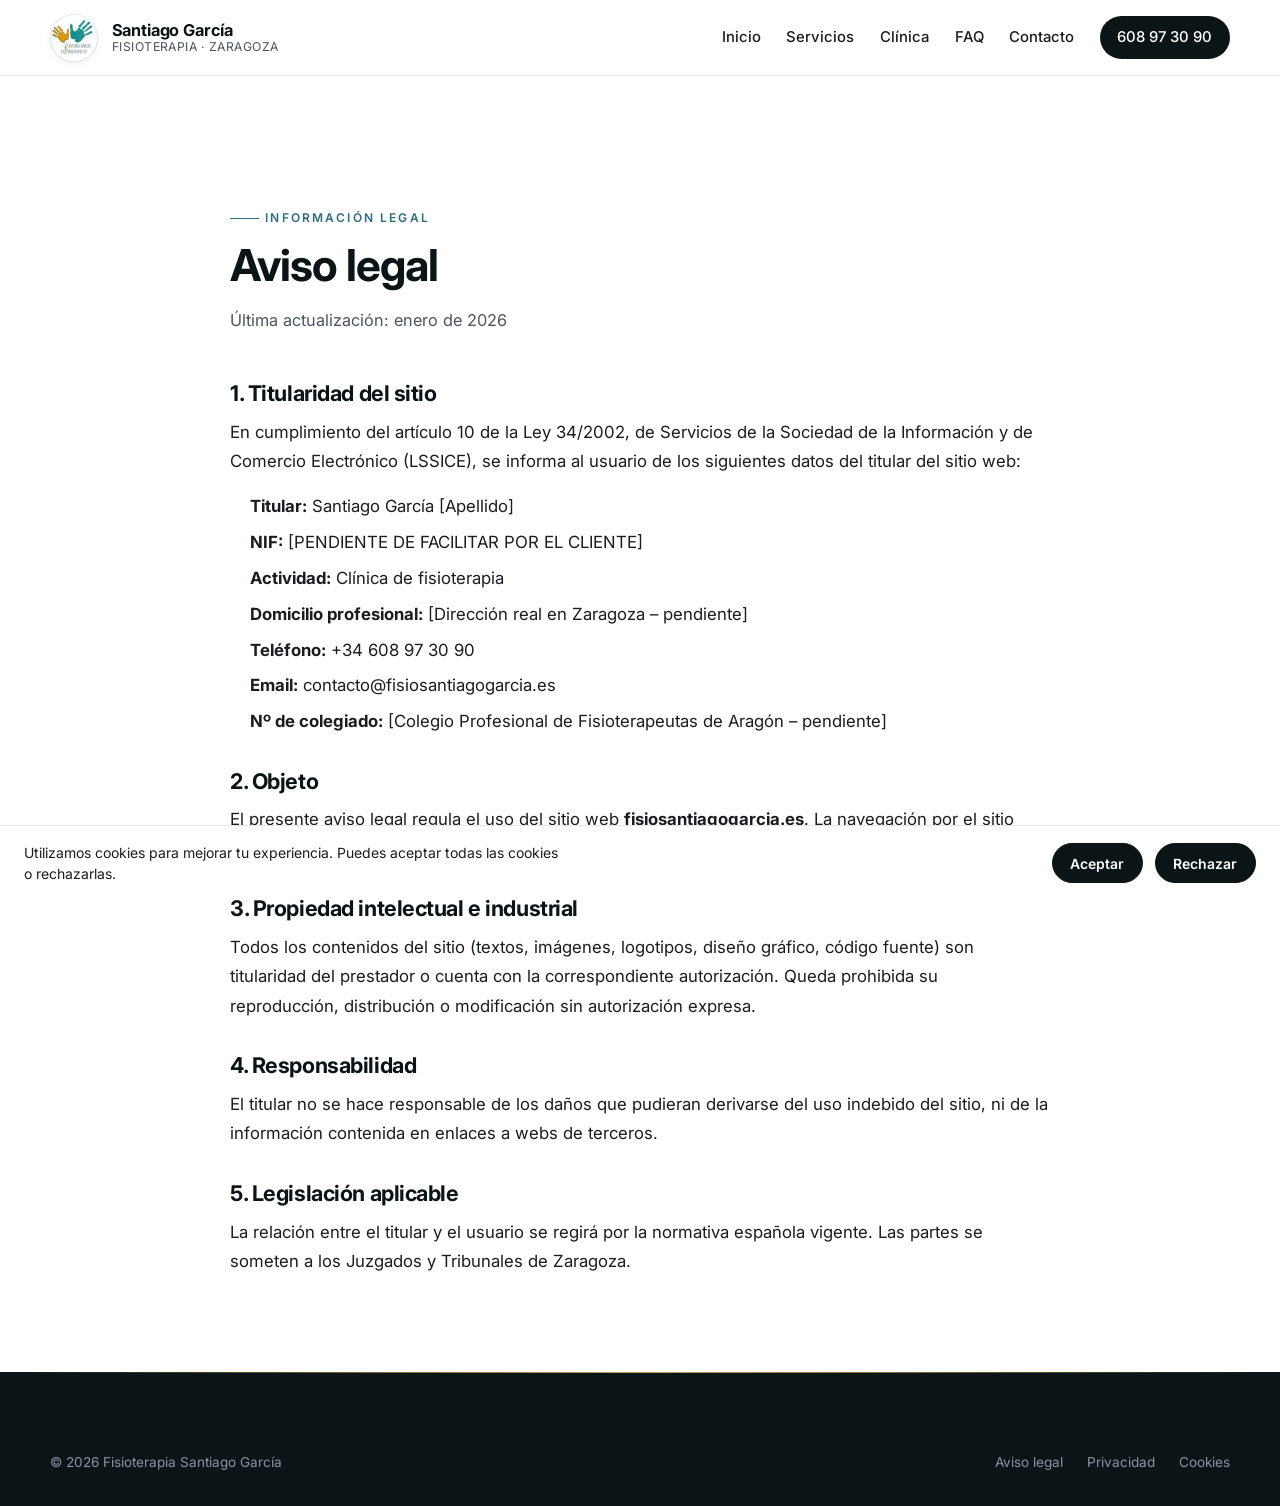
==== aviso-legal.html @ 0475321f "Add files via upload" ====
<!DOCTYPE html>
<html lang="es-ES">
<head>
<meta charset="UTF-8" />
<meta name="viewport" content="width=device-width, initial-scale=1.0" />
<title>Aviso legal | Fisioterapia Santiago García</title>
<meta name="description" content="Información legal, titularidad y condiciones de uso del sitio web de Fisioterapia Santiago García en Zaragoza." />
<meta name="robots" content="noindex, follow" />
<meta name="theme-color" content="#0E2F3A" />
<link rel="canonical" href="https://www.fisiosantiagogarcia.es/aviso-legal.html" />
<link rel="icon" type="image/webp" href="assets/logo.webp" />
<link rel="preconnect" href="https://fonts.googleapis.com">
<link rel="preconnect" href="https://fonts.gstatic.com" crossorigin>
<link rel="stylesheet" href="https://fonts.googleapis.com/css2?family=Inter:wght@400;500;600;700&display=swap">
<link rel="stylesheet" href="style.css" />
</head>
<body>

<header class="site-header">
  <div class="container">
    <div class="header-inner">
      <a class="brand" href="index.html">
        <img src="assets/logo.webp" alt="Fisioterapia Santiago García" class="brand-logo" width="48" height="48" decoding="async">
        <div class="brand-text">
          <strong>Santiago García</strong>
          <em>Fisioterapia · Zaragoza</em>
        </div>
      </a>
      <nav class="site-nav">
        <a href="index.html">Inicio</a>
        <a href="servicios.html">Servicios</a>
        <a href="index.html#clinica">Clínica</a>
        <a href="index.html#faq">FAQ</a>
        <a href="index.html#contacto">Contacto</a>
        <a href="tel:+34608973090" class="nav-cta">608 97 30 90</a>
      </nav>

      <button class="menu-toggle" type="button" aria-label="Abrir menú" aria-expanded="false" aria-controls="mobile-nav">
        <svg class="menu-icon" viewBox="0 0 24 24" width="28" height="28" stroke="currentColor" stroke-width="2" fill="none" stroke-linecap="round" stroke-linejoin="round">
          <line class="line line1" x1="3" y1="6" x2="21" y2="6"></line>
          <line class="line line2" x1="3" y1="12" x2="21" y2="12"></line>
          <line class="line line3" x1="3" y1="18" x2="21" y2="18"></line>
        </svg>
      </button>
    </div>
  </div>
</header>

<nav class="mobile-nav" id="mobile-nav" aria-hidden="true">
  <div class="mobile-panel">
    <div class="mobile-panel-title">Menú</div>
    <div class="mobile-panel-divider"></div>
    <a href="index.html">Inicio</a>
    <div class="mobile-panel-divider"></div>
    <a href="servicios.html">Servicios</a>
    <div class="mobile-panel-divider"></div>
    <a href="index.html#clinica">Clínica</a>
    <div class="mobile-panel-divider"></div>
    <a href="index.html#faq">FAQ</a>
    <div class="mobile-panel-divider"></div>
    <a href="index.html#contacto">Contacto</a>
    <div class="mobile-panel-divider"></div>
    <a href="tel:+34608973090" class="mobile-cta">608 97 30 90</a>
  </div>
</nav>

<main>
  <section style="padding:8rem 0 5rem;">
    <div class="container" style="max-width:820px;">
      <div class="section-head">
        <span class="eyebrow">Información legal</span>
        <h1 style="font-size:clamp(2rem,4vw,2.75rem);margin-bottom:1rem;">Aviso legal</h1>
        <p>Última actualización: <time datetime="2026-01-01">enero de 2026</time></p>
      </div>
      <div class="legal-content" style="line-height:1.75;color:var(--ink-700);font-size:1.05rem;">

<h2>1. Titularidad del sitio</h2>
<p>En cumplimiento del artículo 10 de la Ley 34/2002, de Servicios de la Sociedad de la Información y de Comercio Electrónico (LSSICE), se informa al usuario de los siguientes datos del titular del sitio web:</p>
<ul>
  <li><strong>Titular:</strong> Santiago García [Apellido]</li>
  <li><strong>NIF:</strong> [PENDIENTE DE FACILITAR POR EL CLIENTE]</li>
  <li><strong>Actividad:</strong> Clínica de fisioterapia</li>
  <li><strong>Domicilio profesional:</strong> [Dirección real en Zaragoza – pendiente]</li>
  <li><strong>Teléfono:</strong> +34 608 97 30 90</li>
  <li><strong>Email:</strong> contacto@fisiosantiagogarcia.es</li>
  <li><strong>Nº de colegiado:</strong> [Colegio Profesional de Fisioterapeutas de Aragón – pendiente]</li>
</ul>

<h2>2. Objeto</h2>
<p>El presente aviso legal regula el uso del sitio web <strong>fisiosantiagogarcia.es</strong>. La navegación por el sitio atribuye la condición de usuario e implica la aceptación plena de las presentes condiciones.</p>

<h2>3. Propiedad intelectual e industrial</h2>
<p>Todos los contenidos del sitio (textos, imágenes, logotipos, diseño gráfico, código fuente) son titularidad del prestador o cuenta con la correspondiente autorización. Queda prohibida su reproducción, distribución o modificación sin autorización expresa.</p>

<h2>4. Responsabilidad</h2>
<p>El titular no se hace responsable de los daños que pudieran derivarse del uso indebido del sitio, ni de la información contenida en enlaces a webs de terceros.</p>

<h2>5. Legislación aplicable</h2>
<p>La relación entre el titular y el usuario se regirá por la normativa española vigente. Las partes se someten a los Juzgados y Tribunales de Zaragoza.</p>

      </div>
    </div>
  </section>
</main>

<footer class="site-footer">
  <div class="container">
    <div class="footer-bottom" style="border-top:none;padding-top:0;">
      <p>© 2026 Fisioterapia Santiago García</p>
      <div>
        <a href="aviso-legal.html">Aviso legal</a>
        <a href="privacidad.html">Privacidad</a>
        <a href="cookies.html">Cookies</a>
      </div>
    </div>
  </div>
</footer>

<script src="script.js" defer></script>
</body>
</html>
---- style.css ----
/* ================================================================
   Fisioterapia Santiago García · Zaragoza
   Stylesheet — clinical, professional, alive
   ================================================================ */

:root{
  --ink-900:#0B1417;
  --ink-800:#1A1D20;
  --ink-600:#4A5560;
  --ink-400:#8A95A0;
  --line:#E3E6EA;
  --bg:#FFFFFF;
  --bg-soft:#F5F7F8;
  --bg-deep:#0E2F3A;
  --brand:#1C3D4A;
  --brand-2:#2E6D7E;
  --accent:#C9A24B;
  --wa:#1EBEA5;
  --danger:#C0392B;

  --grad-hero:radial-gradient(1200px 600px at 85% -10%, rgba(46,109,126,.18), transparent 60%),
              radial-gradient(900px 500px at -10% 110%, rgba(201,162,75,.12), transparent 55%),
              linear-gradient(180deg,#F8FAFB 0%,#FFFFFF 100%);
  --shadow-sm:0 1px 2px rgba(11,20,23,.06), 0 2px 8px rgba(11,20,23,.04);
  --shadow-md:0 10px 30px -12px rgba(11,20,23,.18);
  --shadow-lg:0 30px 60px -20px rgba(11,20,23,.25);

  --ease:cubic-bezier(.22,.61,.36,1);
  --container:1180px;
}

*,*::before,*::after{box-sizing:border-box;border-radius:0;margin:0;padding:0;}
html{scroll-behavior:smooth;-webkit-text-size-adjust:100%;}
body{
  font-family:"Inter",system-ui,-apple-system,Segoe UI,Roboto,Helvetica,Arial,sans-serif;
  color:var(--ink-800);background:var(--bg);
  font-size:16px;line-height:1.6;-webkit-font-smoothing:antialiased;
  text-rendering:optimizeLegibility;
}
img{display:block;max-width:100%;height:auto;}
a{color:var(--brand);text-decoration:none;transition:color .2s var(--ease);}
a:hover{color:var(--accent);}
ul{list-style:none;}
button{font:inherit;cursor:pointer;border:0;background:none;color:inherit;}

h1,h2,h3{font-family:"Inter",sans-serif;font-weight:700;letter-spacing:-.02em;line-height:1.15;color:var(--ink-900);}
h1{font-size:clamp(2.2rem,5vw,3.8rem);}
h2{font-size:clamp(1.7rem,3.5vw,2.5rem);}
h3{font-size:1.15rem;}

.container{width:min(100% - 2.5rem,var(--container));margin-inline:auto;}

/* ---------- Header ---------- */
.site-header {
  position: sticky;
  top: 0;
  z-index: 50;
  /* Optimizamos el color de fondo para que combine con el blur */
  background: rgba(255, 255, 255, 0.7); 
  /* Reduce ligeramente el blur si sientes lentitud, 10px suele ser suficiente */
  backdrop-filter: blur(10px);
  -webkit-backdrop-filter: blur(10px);
  /* Propiedad clave para rendimiento: fuerza al navegador a usar aceleración por GPU */
  will-change: transform;
  backface-visibility: hidden;
  border-bottom: 1px solid var(--line);
}
.header-inner{display:flex;align-items:center;justify-content:space-between;padding:.85rem 0;gap:1rem;}
.brand{display:flex;align-items:center;gap:.85rem;color:var(--ink-900);}
.brand-logo{
  width:48px;height:48px;flex-shrink:0;
  object-fit:cover;object-position:center;
  border-radius:50%;
  background:#fff;
  border:1px solid var(--line);
  box-shadow:var(--shadow-sm);
}
.brand-text{display:flex;flex-direction:column;line-height:1.15;}
.brand-text strong{font-size:1.02rem;color:var(--ink-900);font-weight:700;letter-spacing:-.01em;}
.brand-text em{font-style:normal;font-size:.76rem;color:var(--ink-600);letter-spacing:.04em;text-transform:uppercase;}

.site-nav{display:flex;align-items:center;gap:1.6rem;}
.site-nav a{font-size:.93rem;color:var(--ink-800);font-weight:500;position:relative;}
.site-nav a:not(.nav-cta)::after{
  content:"";position:absolute;left:0;bottom:-6px;width:0;height:2px;background:var(--accent);
  transition:width .3s var(--ease);
}
.site-nav a:not(.nav-cta):hover::after{width:100%;}
.nav-cta{
  background:var(--ink-900);color:#fff!important;padding:.6rem 1.1rem;
  font-weight:600;font-size:.88rem;border-radius:999px;
  transition:background .2s var(--ease),transform .2s var(--ease);
}
.nav-cta:hover{background:var(--brand);transform:translateY(-1px);}

/* ---------- Menú móvil ---------- */
.menu-toggle {
  display: none;
  background: none;
  border: none;
  padding: 0.5rem;
  color: var(--ink-900);
  cursor: pointer;
  z-index: 1100;
  transition: opacity 0.2s var(--ease);
}

.menu-toggle:hover {
  opacity: 0.7;
}

.menu-icon {
  display: block;
  width: 24px;
  height: 20px;
  stroke: currentColor;
  stroke-width: 1.5; /* Línea más fina para un look más minimalista */
  stroke-linecap: round;
}

.menu-icon .line {
  transition: transform 0.3s var(--ease), opacity 0.2s var(--ease);
  transform-box: fill-box;
  transform-origin: center;
}

/* Icono hamburguesa -> X perfecta.
   Las líneas están en y=6, y=12 y y=18 dentro del viewBox 0 0 24 24.
   Para converger en el centro (y=12) hay que trasladar 6px, no 8px,
   y usar transform-box: fill-box para que el rotate gire sobre el
   centro real de cada <line>. */
.menu-toggle.is-open .line1 { transform: translateY(6px) rotate(45deg); }
.menu-toggle.is-open .line2 { opacity: 0; transform: scaleX(0); }
.menu-toggle.is-open .line3 { transform: translateY(-6px) rotate(-45deg); }

/* Menú móvil: panel blanco minimalista que se desliza desde la derecha */
.mobile-nav {
  position: fixed;
  top: 0;
  right: 0;
  bottom: 0;
  width: 50vw;
  max-width: 320px;
  background: #fff;
  z-index: 1000;
  padding: 0;
  transform: translateX(100%);
  transition: transform 0.35s var(--ease), visibility 0.35s;
  visibility: hidden;
}

.mobile-nav.is-active {
  transform: translateX(0);
  visibility: visible;
}

.mobile-panel {
  height: 100%;
  display: flex;
  flex-direction: column;
  padding: 5.5rem 1.5rem 2rem;
}

.mobile-panel-title {
  font-size: 0.75rem;
  font-weight: 600;
  letter-spacing: 0.18em;
  text-transform: uppercase;
  color: var(--brand-2);
  padding: 0.8rem 0;
}

.mobile-panel-divider {
  height: 1px;
  background: var(--line);
}

.mobile-panel a {
  color: var(--ink-900);
  font-size: 1.1rem;
  font-weight: 500;
  padding: 0.9rem 0;
  transition: color 0.2s var(--ease);
}

.mobile-panel a:hover,
.mobile-panel a:focus {
  color: var(--brand-2);
}

.mobile-panel .mobile-cta {
  margin-top: 1rem;
  background: var(--ink-900);
  color: #fff;
  padding: 0.75rem 1rem;
  border-radius: 999px;
  text-align: center;
  font-weight: 600;
  font-size: 0.95rem;
  white-space: nowrap;
}
/* ---------- Hero ---------- */
.hero{position:relative;overflow:hidden;padding:5rem 0 6rem;}
.hero-bg{position:absolute;inset:0;background:var(--grad-hero);z-index:-1;}
.hero-grid{display:grid;grid-template-columns:1.05fr .95fr;gap:4rem;align-items:center;}
@media(max-width:900px){.hero-grid{grid-template-columns:1fr;gap:2.5rem;}}

.status-badge{
  display:inline-flex;align-items:center;gap:.55rem;
  padding:.45rem .85rem;background:#fff;border:1px solid var(--line);
  font-size:.82rem;font-weight:500;color:var(--ink-800);box-shadow:var(--shadow-sm);
  margin-bottom:1.5rem;
}
.status-dot{
  width:8px;height:8px;background:var(--ink-400);box-shadow:0 0 0 0 rgba(0,0,0,0);
  display:inline-block;border-radius:50%;
}
.status-badge.open .status-dot{background:#22c55e;animation:pulse 2s infinite;}
.status-badge.closed .status-dot{background:var(--danger);}
@keyframes pulse{0%{box-shadow:0 0 0 0 rgba(34,197,94,.55);}70%{box-shadow:0 0 0 10px rgba(34,197,94,0);}100%{box-shadow:0 0 0 0 rgba(34,197,94,0);}}

h1 .accent{
  background:linear-gradient(90deg,var(--brand) 0%,var(--brand-2) 60%,var(--accent) 100%);
  -webkit-background-clip:text;background-clip:text;color:transparent;
}
.hero-sub{margin-top:1.2rem;max-width:38rem;color:var(--ink-600);font-size:1.08rem;}
.hero-actions{display:flex;gap:.8rem;margin-top:2rem;flex-wrap:wrap;}
.btn{
  display:inline-flex;align-items:center;gap:.55rem;
  padding:.95rem 1.6rem;font-weight:600;font-size:.95rem;
  transition:transform .2s var(--ease),background .2s var(--ease),color .2s var(--ease),box-shadow .25s var(--ease);
  will-change:transform;
}
.btn-primary{background:var(--ink-900);color:#fff;box-shadow:var(--shadow-md);}
.btn-primary:hover{background:var(--brand);color:#fff;transform:translateY(-2px);box-shadow:var(--shadow-lg);}
.btn-ghost{background:#fff;color:var(--ink-900);border:1px solid var(--line);}
.btn-ghost:hover{border-color:var(--ink-900);color:var(--ink-900);transform:translateY(-2px);}
.btn-block{width:100%;justify-content:center;margin-top:.5rem;}
.hero-trust{display:flex;gap:1.8rem;margin-top:2.5rem;flex-wrap:wrap;color:var(--ink-600);font-size:.88rem;}
.hero-trust li span{color:var(--accent);margin-right:.4rem;}

.hero-media{position:relative;}
.hero-media img{
  width:100%;aspect-ratio:4/5;object-fit:cover;
  box-shadow:var(--shadow-lg);
  transition:transform .8s var(--ease);
}
.hero-media:hover img{transform:scale(1.02);}
.hero-media::before{
  content:"";position:absolute;inset:-14px -14px auto auto;width:60%;height:60%;
  border:1px solid var(--accent);z-index:-1;
}
.hero-media figcaption{
  position:absolute;left:1rem;bottom:1rem;background:rgba(11,20,23,.78);color:#fff;
  padding:.4rem .8rem;font-size:.78rem;letter-spacing:.05em;text-transform:uppercase;backdrop-filter:blur(6px);
}

/* ---------- Section heads ---------- */
.section-head{max-width:42rem;margin-bottom:3rem;}
.eyebrow{
  display:inline-block;font-size:.75rem;font-weight:600;letter-spacing:.18em;
  text-transform:uppercase;color:var(--brand-2);margin-bottom:.8rem;
  padding-left:2.2rem;position:relative;
}
.eyebrow::before{content:"";position:absolute;left:0;top:50%;width:1.8rem;height:1px;background:var(--brand-2);}
.section-head p{color:var(--ink-600);margin-top:.9rem;font-size:1.02rem;}

/* ---------- Services ---------- */
.services{padding:6rem 0;background:var(--bg-soft);}
.service-grid{display:grid;grid-template-columns:repeat(auto-fit,minmax(260px,1fr));gap:1.2rem;}
.service-card{
  background:#fff;padding:2rem 1.7rem;border:1px solid var(--line);
  position:relative;overflow:hidden;
  transition:transform .35s var(--ease),box-shadow .35s var(--ease),border-color .35s var(--ease);
}
.service-card::after{
  content:"";position:absolute;left:0;bottom:0;height:3px;width:0;background:var(--accent);
  transition:width .4s var(--ease);
}
.service-card:hover{transform:translateY(-6px);box-shadow:var(--shadow-md);border-color:transparent;}
.service-card:hover::after{width:100%;}
.service-num{
  font-size:.78rem;font-weight:600;color:var(--brand-2);letter-spacing:.15em;display:block;margin-bottom:1rem;
}
.service-card h3{margin-bottom:.6rem;}
.service-card p{color:var(--ink-600);font-size:.95rem;}
.service-grid--preview{grid-template-columns:minmax(0,32rem);justify-content:center;}
.services-cta{display:flex;justify-content:center;margin-top:1.6rem;}

/* ---------- Clinic ---------- */
.clinic{padding:6rem 0;}
.clinic-grid{display:grid;grid-template-columns:1fr 1fr;gap:4rem;align-items:center;}
@media(max-width:900px){.clinic-grid{grid-template-columns:1fr;gap:2.5rem;}}
.clinic-copy p{color:var(--ink-600);margin-top:1rem;max-width:32rem;}
.clinic-facts{display:grid;grid-template-columns:1fr 1fr;gap:1.2rem 2rem;margin-top:2rem;}
.clinic-facts dt{font-size:.72rem;letter-spacing:.18em;text-transform:uppercase;color:var(--brand-2);font-weight:600;margin-bottom:.25rem;}
.clinic-facts dd{font-size:1rem;color:var(--ink-900);font-weight:500;}
.clinic-facts > div{padding-left:1rem;border-left:1px solid var(--line);}
.clinic-media{display:grid;grid-template-columns:1fr 1fr;gap:1rem;}
.media-frame{overflow:hidden;box-shadow:var(--shadow-md);}
.media-frame img{width:100%;aspect-ratio:4/5;object-fit:cover;transition:transform .8s var(--ease);}
.media-frame:hover img{transform:scale(1.06);}
.media-frame:nth-child(2){margin-top:2.5rem;}

/* ---------- CTA Call ---------- */
.cta-call{padding:5rem 0;background:linear-gradient(180deg,var(--bg-soft) 0%,#fff 100%);text-align:center;}
.cta-call-inner{max-width:42rem;margin-inline:auto;padding:2.5rem 2rem;background:#fff;border:1px solid var(--line);box-shadow:var(--shadow-md);}
.cta-call-label{font-size:.78rem;letter-spacing:.18em;text-transform:uppercase;color:var(--brand-2);font-weight:600;margin-bottom:.8rem;}
.cta-call-title{font-size:clamp(1.6rem,3vw,2.2rem);color:var(--ink-900);margin-bottom:1.5rem;}
.cta-call-btn{font-size:1.05rem;padding:1.1rem 2rem;}
.cta-call-btn svg{flex-shrink:0;}
.cta-call-note{font-size:.9rem;color:var(--ink-600);margin-top:1.2rem;}
@media(max-width:600px){.cta-call-inner{padding:2rem 1.5rem;}}

/* ---------- Contact ---------- */
.contact { padding: 6rem 0; background: linear-gradient(180deg, #fff 0%, var(--bg-soft) 100%); }

.contact-grid {
  display: grid;
  grid-template-columns: 1fr 1fr;
  gap: 2.5rem;
  align-items: stretch;
}

.contact-form-wrap { display: flex; }

@media(max-width: 900px) {
  .contact-grid {
    grid-template-columns: 1fr;
    gap: 1.5rem;
  }
}

.form-header {
  display: flex;
  align-items: center;
  justify-content: space-between;
  gap: 1rem;
  flex-wrap: wrap;
  margin-bottom: .4rem;
}
.form-header h3 { font-size: 1.05rem; letter-spacing: .02em; margin: 0; }
.form-header .status-badge { margin: 0; }

.map-card {
  background: #fff;
  border: 1px solid var(--line);
  box-shadow: var(--shadow-sm);
  border-radius: 14px;
  overflow: hidden;
  min-height: 420px;
  display: flex;
}
.map-card iframe { display: block; width: 100%; height: 100%; min-height: 420px; border: 0; flex: 1; }

@media(max-width: 900px) {
  .map-card, .map-card iframe { min-height: 320px; }
}

.contact-form {
  background: #fff;
  padding: 2.2rem;
  border: 1px solid var(--line);
  box-shadow: var(--shadow-md);
  display: grid;
  gap: 1.2rem;
  width: 100%;
  align-content: start;
}

.field { display: flex; flex-direction: column; gap: .4rem; }
.field label { font-size: .83rem; font-weight: 600; letter-spacing: .04em; color: var(--ink-800); }
.field input, .field textarea { width: 100%; padding: .85rem 1rem; font: inherit; color: var(--ink-900); background: var(--bg-soft); border: 1px solid var(--line); transition: border-color .2s var(--ease), background .2s var(--ease), box-shadow .2s var(--ease); }
.field input::placeholder, .field textarea::placeholder { color: var(--ink-400); }
.field input:focus, .field textarea:focus { outline: none; background: #fff; border-color: var(--brand-2); box-shadow: 0 0 0 3px rgba(46,109,126,.15); }
.field textarea { resize: vertical; min-height: 120px; }
.error-msg { color: var(--danger); font-size: .8rem; min-height: 1rem; display: none; }
.field.invalid input, .field.invalid textarea { border-color: var(--danger); background: #fff5f4; }
.field.invalid label { color: var(--danger); }
.field.invalid .error-msg { display: block; }
.form-note { font-size: .78rem; color: var(--ink-400); text-align: center; }

/* ==========================================================
   FOOTER
   ========================================================== */

.site-footer{
  background:var(--ink-900);
  color:#e0e6eb;
  padding:5rem 0 2rem;
  position:relative;
}

.site-footer::before{
  content:"";
  position:absolute;
  top:0;
  left:0;
  width:100%;
  height:1px;
  background:linear-gradient(
    90deg,
    transparent,
    var(--accent),
    transparent
  );
}

.footer-grid{
  display:grid;
  grid-template-columns:2fr 1fr 1fr 1fr;
  gap:4rem;
  margin-bottom:4rem;
}

.footer-brand h3{
  color:#fff;
  margin-bottom:1rem;
}

.footer-brand p{
  max-width:340px;
  color:var(--ink-400);
  line-height:1.8;
}

.footer-grid h4{
  color:#fff;
  font-size:.8rem;
  letter-spacing:.16em;
  text-transform:uppercase;
  margin-bottom:1.25rem;
}

.footer-links,
.footer-contact{
  display:grid;
  gap:.9rem;
}

.footer-links a{
  color:#e0e6eb;
  transition:.25s;
}

.footer-links a:hover{
  color:var(--accent);
}

.footer-contact li{
  display:flex;
  align-items:center;
  gap:.8rem;
}

.footer-contact svg{
  width:18px;
  height:18px;
  stroke:var(--accent);
  flex-shrink:0;
}

.footer-contact a{
  color:#e0e6eb;
}

.footer-social{
  display:flex;
  gap:.75rem;
}

.footer-social a {
  /* Eliminamos width, height y border para quitar el cuadro */
  display: flex;
  align-items: center;
  justify-content: center;
  transition: all .25s var(--ease);
}

.footer-social a:hover {
  /* Quitamos el border-color de aquí también */
  border-color: transparent; 
  transform: translateY(-2px);
}

.footer-social svg {
  width: 20px;  /* Puedes subirlo a 24px o 30px si prefieres iconos más grandes */
  height: 20px;
  stroke: #fff;
  transition: stroke 0.25s;
}

/* Opcional: cambio de color al pasar el ratón */
.footer-social a:hover svg {
  stroke: var(--accent);
}
.footer-bottom{
  border-top:1px solid rgba(255,255,255,.08);
  padding-top:2rem;
  display:flex;
  justify-content:space-between;
  align-items:center;
  gap:2rem;
  color:var(--ink-400);
  font-size:.85rem;
}

.footer-bottom div{
  display:flex;
  gap:1.5rem;
}

.footer-bottom a{
  color:var(--ink-400);
}

.footer-bottom a:hover{
  color:#fff;
}

@media(max-width:900px){

  .footer-grid{
    grid-template-columns:1fr 1fr;
    gap:3rem;
  }

}

@media(max-width:640px){

  .footer-grid{
    grid-template-columns:1fr;
  }

  .footer-bottom{
    flex-direction:column;
    text-align:center;
  }

  .footer-bottom div{
    justify-content:center;
    flex-wrap:wrap;
  }

}

/* ---------- WhatsApp float (rounded) ---------- */
.wa-float {
  position: fixed !important;
  right: 3.5rem !important;  /* Aumenté un poco más para asegurar que se note */
  bottom: 3.5rem !important; /* Aumenté un poco más para asegurar que se note */
  
  z-index: 60 !important;
  width: 60px;
  height: 60px;
  display: grid;
  place-items: center;
  background: var(--wa);
  color: #fff;
  border-radius: 50%;
  box-shadow: 0 10px 25px -8px rgba(30,190,165,.6);
  transition: transform .25s var(--ease), box-shadow .25s var(--ease);
}
.wa-float::after{
  content:"";position:absolute;inset:0;background:var(--wa);z-index:-1;
  border-radius:50%;
  animation:waPulse 2.4s infinite;
}
@keyframes waPulse{0%{transform:scale(1);opacity:.6;}100%{transform:scale(1.6);opacity:0;}}
.wa-float:hover{transform:scale(1.08);}

/* ---------- Scroll-to-top button ---------- */
.to-top{
  position:fixed !important;
  right:3.5rem !important;
  bottom:calc(3.5rem + 60px + 14px) !important;
  z-index:59 !important;
  width:46px;
  height:46px;
  display:grid;
  place-items:center;
  background:#fff;
  color:var(--ink-900, #111);
  border:1px solid var(--line, rgba(0,0,0,.08));
  border-radius:50%;
  box-shadow:0 8px 20px -8px rgba(0,0,0,.25);
  cursor:pointer;
  opacity:0;
  visibility:hidden;
  transform:translateY(10px);
  transition:opacity .3s var(--ease), transform .3s var(--ease), visibility .3s;
}
.to-top.show{opacity:1;visibility:visible;transform:translateY(0);}
.to-top:hover{transform:translateY(-2px);}
.to-top svg{width:20px;height:20px;}
@media(max-width:768px){
  .to-top{
    right:1rem !important;
    bottom:calc(1rem + 54px + 10px) !important;
    width:44px;height:44px;
  }
  .to-top svg{width:18px;height:18px;}
}

/* ---------- Reveal animation ---------- */
.reveal{opacity:0;transform:translateY(24px);transition:opacity .8s var(--ease),transform .8s var(--ease);}
.reveal.in{opacity:1;transform:none;}
@media(prefers-reduced-motion:reduce){
  *,*::before,*::after{animation:none!important;transition:none!important;}
  .reveal{opacity:1;transform:none;}
}

/* ---------- FAQ ---------- */
.faq{padding:6rem 0;background:var(--bg-soft);}
.faq-list{display:grid;gap:.9rem;max-width:52rem;margin-inline:auto;}
.faq-card{
  background:#fff;border:1px solid var(--line);box-shadow:var(--shadow-sm);
  transition:box-shadow .3s var(--ease),border-color .3s var(--ease);
}
.faq-card:hover{box-shadow:var(--shadow-md);border-color:transparent;}
.faq-q{
  width:100%;display:flex;align-items:center;justify-content:space-between;gap:1rem;
  padding:1.15rem 1.4rem;text-align:left;font-weight:600;font-size:1rem;color:var(--ink-900);
  line-height:1.35;
}
.faq-q:focus-visible{outline:2px solid var(--brand-2);outline-offset:2px;}
.faq-icon{position:relative;flex-shrink:0;width:22px;height:22px;color:var(--brand-2);}
.faq-icon::before,.faq-icon::after{
  content:"";position:absolute;top:50%;left:50%;background:currentColor;
  transition:transform .3s var(--ease),opacity .3s var(--ease);
}
.faq-icon::before{width:14px;height:2px;transform:translate(-50%,-50%);}
.faq-icon::after{width:2px;height:14px;transform:translate(-50%,-50%);}
.faq-q[aria-expanded="true"] .faq-icon::after{transform:translate(-50%,-50%) rotate(90deg);opacity:0;}
.faq-q[aria-expanded="true"]{color:var(--brand);}
.faq-a{overflow:hidden;max-height:0;transition:max-height .35s var(--ease);}
.faq-a p{padding:0 1.4rem 1.3rem;color:var(--ink-600);font-size:.96rem;line-height:1.65;}

/* Honeypot antispam */
.hp-field{position:absolute!important;left:-10000px!important;top:auto;width:1px;height:1px;overflow:hidden;}

/* ---------- Optimización móvil ---------- */
@media(max-width:720px){
  .site-nav{display:none;}
  .site-header{z-index:1200;}
  .brand-text em{display:none;}
  .brand-logo{width:42px;height:42px;}

  .menu-toggle{
    display:grid;
    place-items:center;
    width:44px;
    height:44px;
    background:#fff;
    border:1px solid var(--line);
    border-radius:0;
    padding:0;
    box-shadow:var(--shadow-sm);
  }

  .hero{padding:2.75rem 0 3.5rem;}
  .hero-sub{font-size:1rem;margin-top:1rem;}
  .hero-actions{gap:.6rem;margin-top:1.4rem;}
  .hero-actions .btn{flex:1 1 auto;justify-content:center;padding:.85rem 1.2rem;}
  .hero-trust{gap:1rem 1.4rem;margin-top:1.6rem;font-size:.82rem;}
  .hero-media img{aspect-ratio:4/4.4;}
  .hero-media::before{display:none;}
  .services,.clinic,.contact,.faq{padding:3.5rem 0;}
  .section-head{margin-bottom:2rem;}
  .service-grid{
    display:flex;
    grid-template-columns:none;
    gap:.9rem;
    overflow-x:auto;
    scroll-snap-type:x mandatory;
    -webkit-overflow-scrolling:touch;
    padding:.25rem .25rem 1rem;
    margin:0 -1rem;
    padding-left:1rem;
    padding-right:1rem;
    scrollbar-width:none;
  }
  .service-grid::-webkit-scrollbar{display:none;}
  .service-card{
    padding:1.5rem 1.35rem;
    flex:0 0 78%;
    scroll-snap-align:start;
    min-width:78%;
  }
  .service-grid--preview{
    display:block;
    margin:0;
    padding:0;
  }
  .service-grid--preview .service-card{
    flex:none;
    min-width:0;
    width:100%;
  }
  .clinic-f
acts{grid-template-columns:1fr 1fr;gap:1rem;}
  .clinic-facts > div{padding-left:.8rem;}
  .media-frame:nth-child(2){margin-top:0;}
  .clinic-media{gap:.7rem;}
  .contact-form{padding:1.4rem;}
  .contact-list{gap:.7rem;}
  .faq-q{padding:1rem 1.1rem;font-size:.95rem;}
  .faq-a p{padding:0 1.1rem 1.1rem;font-size:.92rem;}
  .footer-inner{justify-content:center;text-align:center;}
  .wa-float{right:1rem !important;bottom:1rem !important;width:54px;height:54px;}
  .wa-float svg{width:24px;height:24px;}
}
@media(max-width:380px){
  .clinic-facts{grid-template-columns:1fr;}
  .hero-actions .btn{width:100%;}
}

/* Quitar el resaltado de enfoque en dispositivos móviles */
* {
  -webkit-tap-highlight-color: transparent;
  outline: none;
}

/* Asegurarnos de que no aparezca al hacer focus con teclado */
*:focus {
  outline: none;
}

/* Efecto de pulsación minimalista para botones y enlaces */
button:active, 
a:active {
  transform: scale(0.96) !important;
  transition: transform 0.1s ease;
}


/* ================= Team ================= */
.team{padding:96px 0;background:var(--bg);}
.team-head{max-width:42rem;margin-bottom:3rem;}
.team-grid{
  display:grid;
  grid-template-columns:repeat(3,minmax(0,1fr));
  gap:40px;
  align-items:start;
}
.team-card{text-align:center;}
.team-photo{
  position:relative;
  width:180px;height:180px;
  margin:0 auto 22px;
}
.team-photo img{
  width:100%;height:100%;object-fit:cover;display:block;
  border-radius:50%;
  box-shadow:var(--shadow-md);
  background:var(--bg-soft);
  transition:transform .6s var(--ease);
}
.team-card:hover .team-photo img{transform:scale(1.05);}
.team-photo::after{
  content:"";
  position:absolute;
  left:50%;bottom:-10px;
  transform:translateX(-50%);
  width:38%;height:2px;
  background:linear-gradient(90deg,transparent,var(--accent) 20%,var(--accent) 80%,transparent);
  border-radius:2px;
  opacity:.9;
}
.team-name{
  font-family:"Fraunces",serif;
  font-size:1.25rem;font-weight:600;
  margin:18px 0 4px;color:var(--ink-900);
}
.team-role{
  font-size:.82rem;letter-spacing:.08em;text-transform:uppercase;
  color:var(--accent);margin:0 0 12px;font-weight:600;
}
.team-bio{
  color:var(--ink-600);font-size:.95rem;line-height:1.55;
  max-width:300px;margin:0 auto;
}

@media (max-width:900px){
  .team{padding:72px 0;}
  .team-grid{
    grid-template-columns:repeat(3,minmax(0,1fr));
    gap:16px;
  }
  .team-photo{width:110px;height:110px;margin-bottom:16px;}
  .team-name{font-size:1rem;}
  .team-role{font-size:.7rem;}
  .team-bio{font-size:.85rem;}
}
@media (max-width:520px){
  .team-photo{width:88px;height:88px;}
  .team-bio{display:none;}
}

/* Vertical detailed service list */
.service-list{display:flex;flex-direction:column;gap:1.5rem;max-width:820px;margin:0 auto;}
.service-item{position:relative;background:var(--surface);border:1px solid var(--line);border-radius:var(--radius);padding:2rem 2rem 2rem 2rem;box-shadow:var(--shadow-sm);transition:box-shadow .3s ease,transform .3s ease;}
.service-item:hover{box-shadow:var(--shadow-md);transform:translateY(-2px);}
.service-item .service-num{display:inline-block;font-size:.8rem;font-weight:700;letter-spacing:.14em;color:var(--brand);margin-bottom:.6rem;}
.service-item h3{margin:0 0 .8rem;font-size:1.4rem;line-height:1.25;}
.service-item p{color:var(--ink-600);font-size:1rem;line-height:1.65;margin:0;}
@media (max-width:640px){
  .service-item{padding:1.5rem 1.25rem;}
  .service-item h3{font-size:1.2rem;}
  .service-item p{font-size:.95rem;}
}

/* ===== Legal pages ===== */
.legal-content h2{font-size:1.35rem;margin:2rem 0 .75rem;}
.legal-content p{margin:0 0 1rem;}
.legal-content ul{margin:0 0 1.25rem 1.25rem;}
.legal-content li{margin-bottom:.4rem;}
.legal-content a{color:var(--accent);text-decoration:underline;}

/* ===== Cookie Banner ===== */
.cookie-banner {
  position: fixed;
  left: 0;
  right: 0;
  bottom: 0;
  z-index: 9999;
  display: flex;
  align-items: center;
  justify-content: space-between;
  gap: 1rem;
  flex-wrap: wrap;
  padding: 1rem 1.5rem;
  background: var(--bg);
  color: var(--ink-800);
  border-top: 1px solid var(--line);
  font-size: 0.875rem;
  line-height: 1.5;
  opacity: 0;
  transform: translateY(100%);
  transition: opacity 300ms cubic-bezier(0.4, 0, 0.2, 1),
              transform 300ms cubic-bezier(0.4, 0, 0.2, 1);
  will-change: transform, opacity;
}

.cookie-banner--visible {
  opacity: 1;
  transform: translateY(0);
}

.cookie-banner--exiting {
  opacity: 0;
  transform: scale(0.95);
  transition: opacity 300ms cubic-bezier(0.4, 0, 0.2, 1),
              transform 300ms cubic-bezier(0.4, 0, 0.2, 1);
  pointer-events: none;
}

.cookie-banner__text {
  margin: 0;
  max-width: 60ch;
}

.cookie-banner__actions {
  display: flex;
  gap: 0.75rem;
  flex-shrink: 0;
}

.cookie-banner__button {
  padding: 0.55rem 1.1rem;
  border-radius: 999px;
  font-size: 0.875rem;
  font-weight: 600;
  cursor: pointer;
  background: var(--ink-900);
  color: #fff;
  border: 1px solid var(--ink-900);
  transition: background-color 150ms ease, border-color 150ms ease, color 150ms ease;
}

.cookie-banner__button:hover,
.cookie-banner__button:focus-visible {
  background: var(--bg);
  color: var(--ink-900);
  outline: none;
}

.cookie-banner__button:focus-visible {
  box-shadow: 0 0 0 2px var(--bg), 0 0 0 4px var(--ink-900);
}

@media (max-width: 640px) {
  .cookie-banner {
    flex-direction: column;
    align-items: stretch;
    text-align: center;
  }
  .cookie-banner__actions {
    justify-content: center;
  }
}


/* ============ Conocer más (subtle link) ============ */
.clinic-more{
  display:inline-flex;align-items:center;gap:.55rem;margin-top:1.75rem;
  color:var(--ink-900);font-size:.82rem;font-weight:600;
  letter-spacing:.14em;text-transform:uppercase;
  text-decoration:none;padding:0 0 .5rem 0;
  border-bottom:1px solid var(--ink-900);
  transition:gap .25s var(--ease), color .25s var(--ease), border-color .25s var(--ease);
}
.clinic-more svg{transition:transform .25s var(--ease);}
.clinic-more:hover{gap:.85rem;color:var(--brand);border-color:var(--brand);}
.clinic-more:hover svg{transform:translateX(3px);}

/* ============ Clínica (página detalle) — secciones alternadas ============ */

/* Hero — fondo blanco */
.clinic-hero{padding:8rem 0 5rem;background:var(--bg);}
.clinic-hero .container{display:grid;grid-template-columns:1.05fr .95fr;gap:4rem;align-items:center;}
.clinic-hero-copy h1{font-size:clamp(2.4rem,4.8vw,3.6rem);line-height:1.05;letter-spacing:-.025em;color:var(--ink-900);margin-top:1rem;}
.clinic-hero-copy h1 .accent{
  background:linear-gradient(90deg,var(--brand) 0%,var(--brand-2) 60%,var(--accent) 100%);
  -webkit-background-clip:text;background-clip:text;color:transparent;
}
.clinic-hero-copy p.lead{color:var(--ink-600);margin-top:1.4rem;max-width:36rem;font-size:1.05rem;line-height:1.6;}
.clinic-hero-cta{display:flex;flex-wrap:wrap;gap:.75rem;margin-top:2rem;}
.clinic-hero .clinic-hero-media{position:relative;overflow:hidden;aspect-ratio:4/5;border:1px solid var(--line);box-shadow:var(--shadow-md);}
.clinic-hero .clinic-hero-media img{width:100%;height:100%;object-fit:cover;display:block;transition:transform .6s var(--ease);}
.clinic-hero .clinic-hero-media:hover img{transform:scale(1.02);}

/* Highlights — fondo gris */
.clinic-highlights{padding:6rem 0;background:var(--bg-soft);}
.clinic-highlights-grid{display:grid;grid-template-columns:repeat(3,1fr);gap:1.5rem;}
.clinic-highlight{
  background:#fff;padding:2rem 1.7rem;border:1px solid var(--line);
  transition:transform .25s var(--ease),box-shadow .25s var(--ease),border-color .25s var(--ease);
  position:relative;
}
.clinic-highlight::after{
  content:"";position:absolute;left:0;bottom:0;height:3px;width:0;background:var(--accent);
  transition:width .3s var(--ease);
}
.clinic-highlight:hover{transform:translateY(-3px);box-shadow:var(--shadow-md);border-color:transparent;}
.clinic-highlight:hover::after{width:100%;}
.clinic-highlight .icon{width:36px;height:36px;color:var(--brand);display:grid;place-items:center;margin-bottom:1.2rem;}
.clinic-highlight .icon svg{width:100%;height:100%;}
.clinic-highlight h3{font-size:1.05rem;color:var(--ink-900);margin-bottom:.5rem;letter-spacing:-.01em;}
.clinic-highlight p{color:var(--ink-600);font-size:.95rem;line-height:1.6;}

/* Gallery — fondo blanco */
.clinic-gallery{padding:6rem 0;background:var(--bg);}
.clinic-gallery-grid{display:grid;grid-template-columns:2fr 1fr 1fr;grid-template-rows:260px 260px;gap:1rem;}
.clinic-gallery-grid figure{margin:0;overflow:hidden;border:1px solid var(--line);background:#fff;}
.clinic-gallery-grid figure img{width:100%;height:100%;object-fit:cover;display:block;transition:transform .8s var(--ease);}
.clinic-gallery-grid figure:hover img{transform:scale(1.04);}
.clinic-gallery-grid figure:nth-child(1){grid-row:1/3;}

/* Features — fondo gris */
.clinic-features{padding:6rem 0;background:var(--bg-soft);}
.clinic-features-grid{display:grid;grid-template-columns:1fr 1.1fr;gap:4rem;align-items:start;}
.clinic-features h2{font-size:clamp(1.7rem,3vw,2.2rem);letter-spacing:-.02em;color:var(--ink-900);margin-top:.75rem;}
.clinic-features p.intro{color:var(--ink-600);margin-top:1.1rem;line-height:1.65;max-width:28rem;}
.clinic-features ul{list-style:none;padding:0;margin:0;background:#fff;border:1px solid var(--line);}
.clinic-features li{display:flex;gap:1.1rem;align-items:flex-start;padding:1.3rem 1.4rem;border-bottom:1px solid var(--line);}
.clinic-features li:last-child{border-bottom:none;}
.clinic-features li svg{flex-shrink:0;color:var(--brand);margin-top:3px;}
.clinic-features li strong{display:block;color:var(--ink-900);font-size:1rem;font-weight:600;margin-bottom:.3rem;letter-spacing:-.005em;}
.clinic-features li span{color:var(--ink-600);font-size:.92rem;line-height:1.55;}

/* Visit — fondo blanco con caja oscura */
.clinic-visit{padding:6rem 0;background:var(--bg);}
.clinic-visit .box{background:var(--ink-900);color:#fff;padding:4rem;display:grid;grid-template-columns:1.15fr .85fr;gap:3.5rem;align-items:center;box-shadow:var(--shadow-lg);}
.clinic-visit h2{font-size:clamp(1.8rem,3.2vw,2.4rem);letter-spacing:-.02em;color:#fff;margin-top:.75rem;}
.clinic-visit .eyebrow-dark{font-size:.72rem;letter-spacing:.18em;text-transform:uppercase;color:rgba(255,255,255,.55);font-weight:600;}
.clinic-visit p{color:rgba(255,255,255,.72);margin-top:1.1rem;line-height:1.65;max-width:30rem;}
.clinic-visit .cta{display:flex;flex-wrap:wrap;gap:.75rem;margin-top:2rem;}
.clinic-visit .cta .btn-ghost{background:transparent;color:#fff;border-color:rgba(255,255,255,.35);}
.clinic-visit .cta .btn-ghost:hover{background:#fff;color:var(--ink-900);border-color:#fff;}
.clinic-visit .info{display:grid;gap:0;border:1px solid rgba(255,255,255,.15);}
.clinic-visit .info > div{display:flex;gap:1rem;align-items:flex-start;padding:1.25rem 1.4rem;border-bottom:1px solid rgba(255,255,255,.12);}
.clinic-visit .info > div:last-child{border-bottom:none;}
.clinic-visit .info svg{flex-shrink:0;color:#fff;opacity:.7;margin-top:2px;}
.clinic-visit .info dt{font-size:.68rem;letter-spacing:.18em;text-transform:uppercase;color:rgba(255,255,255,.5);font-weight:600;}
.clinic-visit .info dd{color:#fff;font-size:.98rem;margin-top:.25rem;font-weight:500;}

@media(max-width:960px){
  .clinic-hero{padding:7rem 0 3rem;}
  .clinic-hero .container{grid-template-columns:1fr;gap:2.5rem;}
  .clinic-hero .clinic-hero-media{aspect-ratio:4/3;max-height:440px;}
  .clinic-highlights,.clinic-gallery,.clinic-features,.clinic-visit{padding:4rem 0;}
  .clinic-highlights-grid{grid-template-columns:1fr;}
  .clinic-gallery-grid{grid-template-columns:1fr 1fr;grid-template-rows:220px 220px;}
  .clinic-gallery-grid figure:nth-child(1){grid-column:1/3;grid-row:1/2;}
  .clinic-features-grid{grid-template-columns:1fr;gap:2rem;}
  .clinic-visit .box{grid-template-columns:1fr;padding:2.5rem 2rem;gap:2rem;}
}
@media(max-width:520px){
  .clinic-hero{padding:6rem 0 2.5rem;}
  .clinic-hero-copy h1{font-size:2rem;}
  .clinic-hero .clinic-hero-media{aspect-ratio:4/5;max-height:none;}
  .clinic-highlight{padding:1.75rem 1.25rem;}
  .clinic-gallery-grid{grid-template-columns:1fr;grid-template-rows:repeat(3,220px);}
  .clinic-gallery-grid figure:nth-child(1){grid-column:1/2;}
  .clinic-visit .box{padding:2rem 1.25rem;}
  .clinic-hero-cta .btn,.clinic-visit .cta .btn{width:100%;justify-content:center;}
}

/* Footer botón "Gestionar cookies" — mismo estilo que enlaces */
.footer-link-btn{
  background:none;border:0;padding:0;font:inherit;color:inherit;cursor:pointer;
  text-align:left;opacity:.85;transition:opacity .2s var(--ease),color .2s var(--ease);
}
.footer-link-btn:hover{opacity:1;color:#fff;text-decoration:underline;}
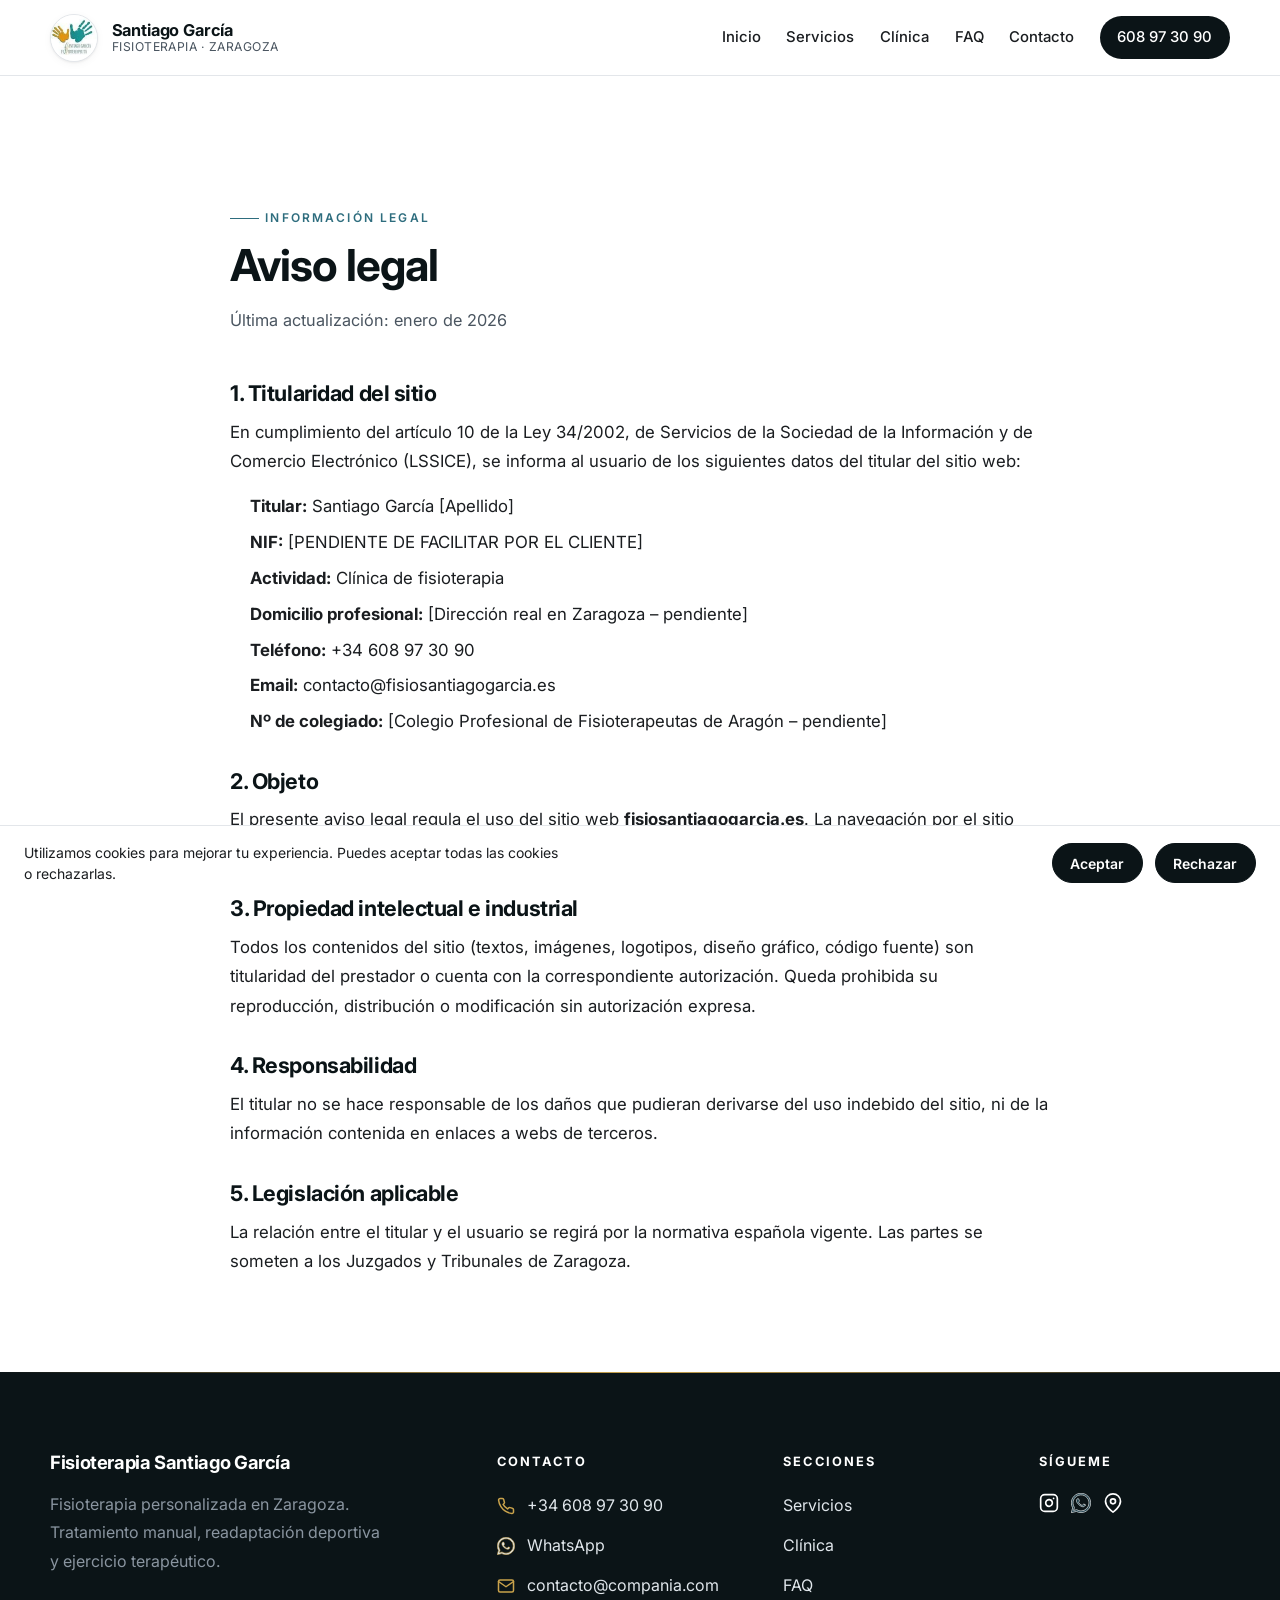
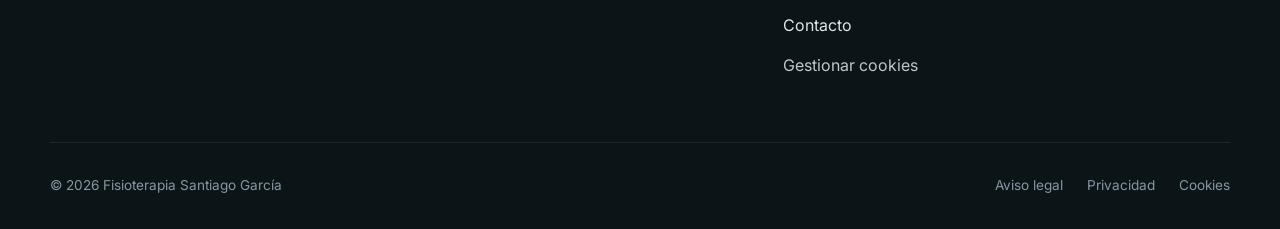
==== commit 9c53c15c: "Update aviso-legal.html" ====
--- a/aviso-legal.html
+++ b/aviso-legal.html
@@ -105,14 +105,103 @@
 
 <footer class="site-footer">
   <div class="container">
-    <div class="footer-bottom" style="border-top:none;padding-top:0;">
+
+    <div class="footer-grid">
+
+      <div class="footer-brand">
+        <h3>Fisioterapia Santiago García</h3>
+
+        <p>
+          Fisioterapia personalizada en Zaragoza.
+          Tratamiento manual, readaptación deportiva y ejercicio terapéutico.
+        </p>
+      </div>
+
+      <div>
+        <h4>Contacto</h4>
+
+        <ul class="footer-contact">
+
+          <li>
+           <svg viewBox="0 0 24 24" width="48" height="48" fill="none" stroke="currentColor" stroke-width="2" stroke-linecap="round" stroke-linejoin="round">
+  <path d="M22 16.92v3a2 2 0 0 1-2.18 2 19.79 19.79 0 0 1-8.63-3.07 19.5 19.5 0 0 1-6-6 19.79 19.79 0 0 1-3.07-8.67A2 2 0 0 1 4.11 2h3a2 2 0 0 1 2 1.72 12.84 12.84 0 0 0 .7 2.81 2 2 0 0 1-.45 2.11L8.09 9.91a16 16 0 0 0 6 6l1.27-1.27a2 2 0 0 1 2.11-.45 12.84 12.84 0 0 0 2.81.7A2 2 0 0 1 22 16.92z"></path>
+</svg> 
+            <a href="tel:+34608973090">+34 608 97 30 90</a>
+          </li>
+
+          <li>
+              <svg viewBox="0 0 32 32" width="28" height="28" aria-hidden="true">
+    <path fill="currentColor" d="M16 .4C7.4.4.5 7.3.5 15.9c0 2.8.7 5.5 2.1 7.9L.4 31.6l8.1-2.1a15.4 15.4 0 0 0 7.5 1.9h.01c8.6 0 15.5-6.9 15.5-15.5C31.5 7.3 24.6.4 16 .4zm0 28.3a12.8 12.8 0 0 1-6.5-1.8l-.5-.3-4.8 1.3 1.3-4.7-.3-.5A12.8 12.8 0 1 1 28.8 15.9 12.8 12.8 0 0 1 16 28.7zm7-9.6c-.4-.2-2.3-1.1-2.6-1.2-.3-.1-.6-.2-.8.2-.2.4-1 1.2-1.2 1.5-.2.2-.4.3-.8.1-.4-.2-1.7-.6-3.2-2-1.2-1-2-2.3-2.2-2.7-.2-.4 0-.6.2-.8l.6-.7c.2-.2.2-.4.4-.6.1-.2.1-.4 0-.6-.1-.2-.8-2-1.1-2.7-.3-.7-.6-.6-.8-.6h-.7c-.2 0-.6.1-.9.4-.3.4-1.2 1.2-1.2 2.9 0 1.7 1.2 3.3 1.4 3.6.2.2 2.4 3.7 5.8 5.1 3.5 1.4 3.5.9 4.1.9.6 0 2.1-.9 2.4-1.7.3-.8.3-1.5.2-1.6 0-.1-.3-.2-.7-.4z"/>
+  </svg>
+            <a href="https://wa.me/34608973090">WhatsApp</a>
+          </li>
+
+          <li>
+            <svg viewBox="0 0 24 24" width="48" height="48" fill="none" stroke="currentColor" stroke-width="2" stroke-linecap="round" stroke-linejoin="round">
+  <path d="M4 4h16c1.1 0 2 .9 2 2v12c0 1.1-.9 2-2 2H4c-1.1 0-2-.9-2-2V6c0-1.1.9-2 2-2z"></path>
+  <polyline points="22,6 12,13 2,6"></polyline>
+</svg>
+            <a href="mailto:contacto@compania.com">
+              contacto@compania.com
+            </a>
+          </li>
+
+        </ul>
+      </div>
+
+      <div>
+        <h4>Secciones</h4>
+
+        <ul class="footer-links">
+          <li><a href="servicios.html">Servicios</a></li>
+          <li><a href="clinica.html">Clínica</a></li>
+          <li><a href="#faq">FAQ</a></li>
+          <li><a href="#contacto">Contacto</a></li>
+          <li><button type="button" class="footer-link-btn" data-cookie-reset>Gestionar cookies</button></li>
+        </ul>
+      </div>
+
+      <div>
+        <h4>Sígueme</h4>
+
+        <div class="footer-social">
+
+          <a href="#" aria-label="Instagram">
+           <svg viewBox="0 0 24 24" width="48" height="48" fill="none" stroke="currentColor" stroke-width="2" stroke-linecap="round" stroke-linejoin="round">
+  <rect x="2" y="2" width="20" height="20" rx="5" ry="5"></rect>
+  <path d="M16 11.37A4 4 0 1 1 12.63 8 4 4 0 0 1 16 11.37z"></path>
+  <line x1="17.5" y1="6.5" x2="17.51" y2="6.5"></line>
+</svg>
+          </a>
+
+          <a href="#" aria-label="WhatsApp">
+              <svg viewBox="0 0 32 32" width="28" height="28" aria-hidden="true">
+    <path fill="currentColor" d="M16 .4C7.4.4.5 7.3.5 15.9c0 2.8.7 5.5 2.1 7.9L.4 31.6l8.1-2.1a15.4 15.4 0 0 0 7.5 1.9h.01c8.6 0 15.5-6.9 15.5-15.5C31.5 7.3 24.6.4 16 .4zm0 28.3a12.8 12.8 0 0 1-6.5-1.8l-.5-.3-4.8 1.3 1.3-4.7-.3-.5A12.8 12.8 0 1 1 28.8 15.9 12.8 12.8 0 0 1 16 28.7zm7-9.6c-.4-.2-2.3-1.1-2.6-1.2-.3-.1-.6-.2-.8.2-.2.4-1 1.2-1.2 1.5-.2.2-.4.3-.8.1-.4-.2-1.7-.6-3.2-2-1.2-1-2-2.3-2.2-2.7-.2-.4 0-.6.2-.8l.6-.7c.2-.2.2-.4.4-.6.1-.2.1-.4 0-.6-.1-.2-.8-2-1.1-2.7-.3-.7-.6-.6-.8-.6h-.7c-.2 0-.6.1-.9.4-.3.4-1.2 1.2-1.2 2.9 0 1.7 1.2 3.3 1.4 3.6.2.2 2.4 3.7 5.8 5.1 3.5 1.4 3.5.9 4.1.9.6 0 2.1-.9 2.4-1.7.3-.8.3-1.5.2-1.6 0-.1-.3-.2-.7-.4z"/>
+  </svg>
+          </a>
+
+          <a href="#" aria-label="Google Maps">
+            <svg viewBox="0 0 24 24" width="48" height="48" fill="none" stroke="currentColor" stroke-width="2" stroke-linecap="round" stroke-linejoin="round">
+  <path d="M21 10c0 7-9 13-9 13s-9-6-9-13a9 9 0 0 1 18 0z"></path>
+  <circle cx="12" cy="10" r="3"></circle>
+</svg>
+          </a>
+
+        </div>
+      </div>
+
+    </div>
+
+    <div class="footer-bottom">
       <p>© 2026 Fisioterapia Santiago García</p>
+
       <div>
         <a href="aviso-legal.html">Aviso legal</a>
         <a href="privacidad.html">Privacidad</a>
         <a href="cookies.html">Cookies</a>
       </div>
     </div>
+
   </div>
 </footer>
 
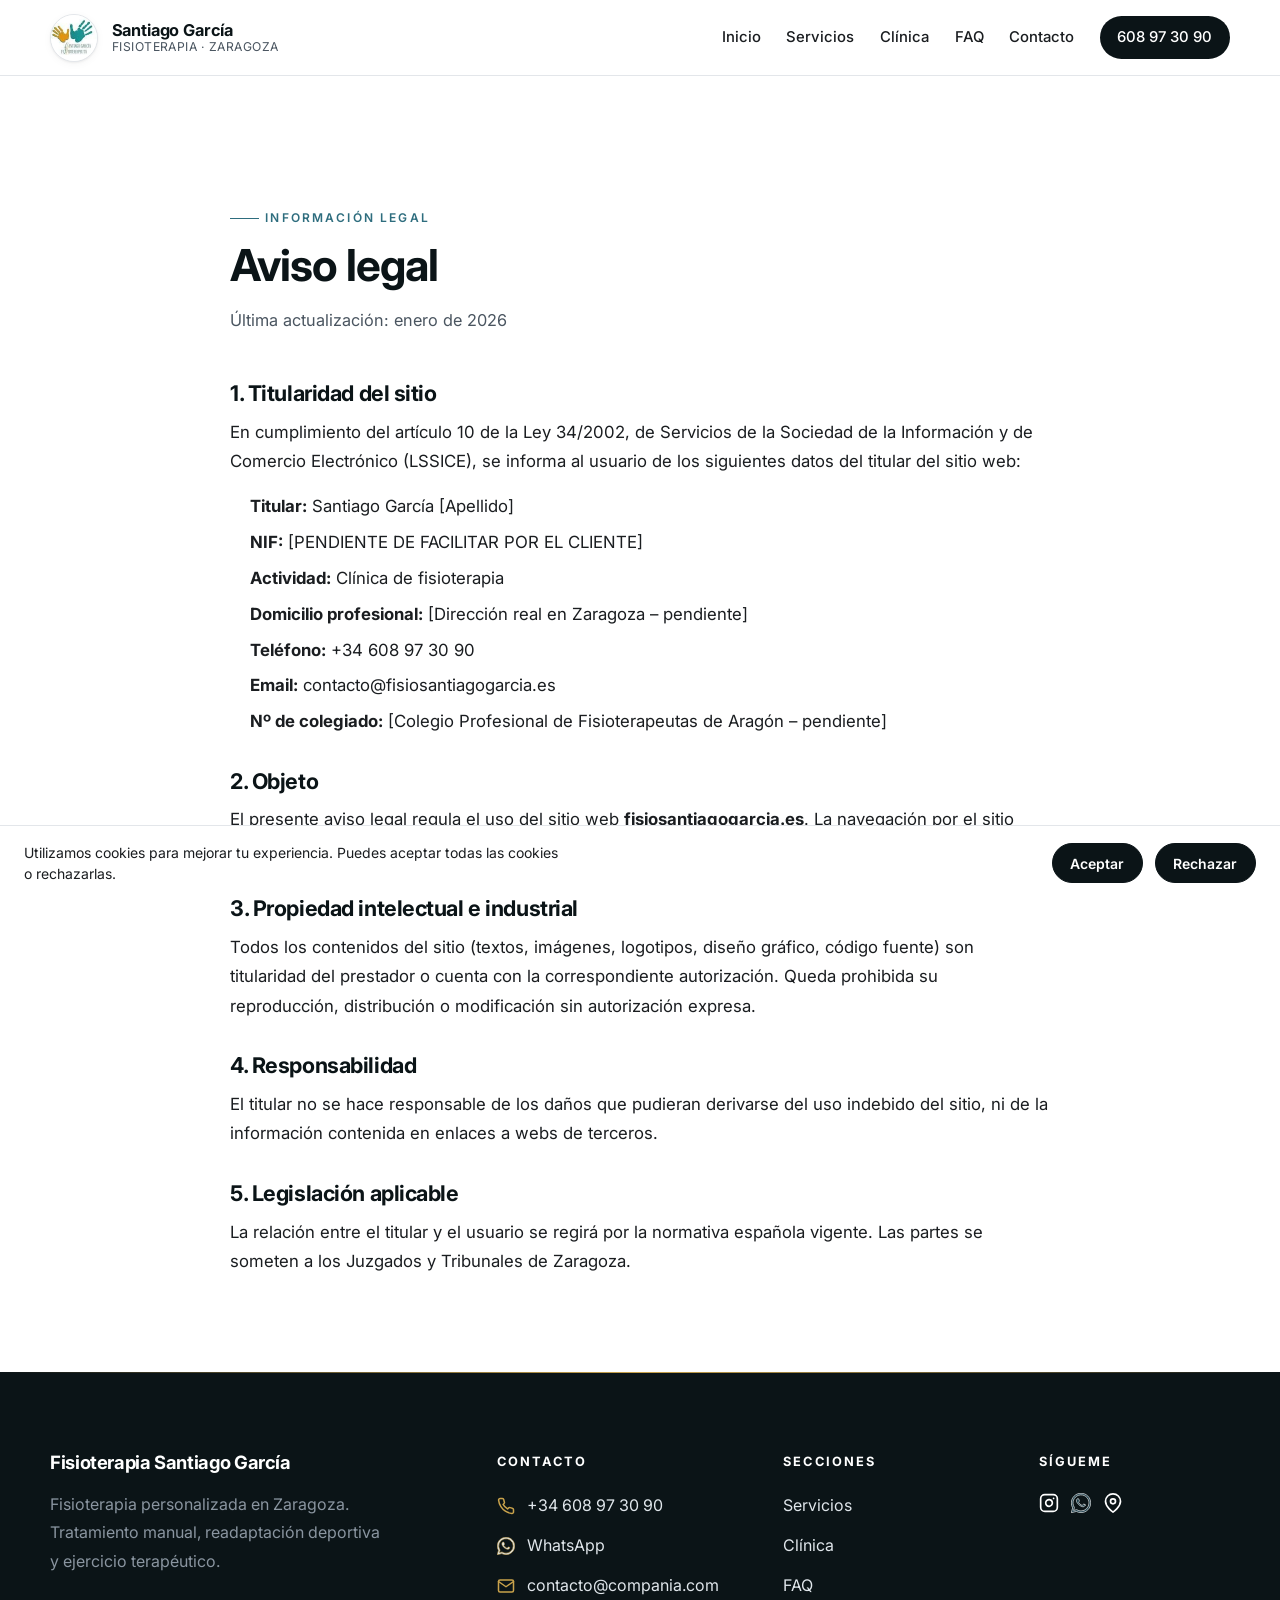
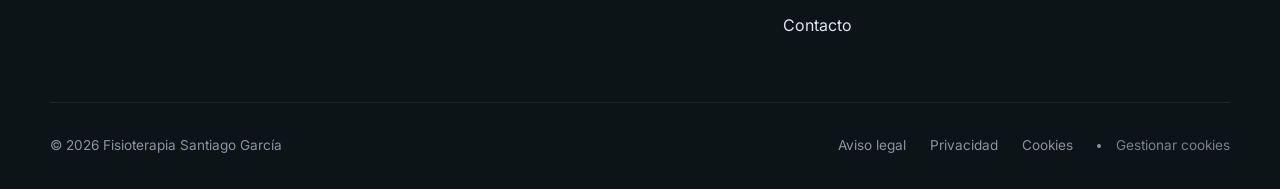
==== commit 34df7cb5: "Move 'Gestionar cookies' button to footer links" ====
--- a/aviso-legal.html
+++ b/aviso-legal.html
@@ -157,7 +157,7 @@
           <li><a href="clinica.html">Clínica</a></li>
           <li><a href="#faq">FAQ</a></li>
           <li><a href="#contacto">Contacto</a></li>
-          <li><button type="button" class="footer-link-btn" data-cookie-reset>Gestionar cookies</button></li>
+          
         </ul>
       </div>
 
@@ -199,6 +199,7 @@
         <a href="aviso-legal.html">Aviso legal</a>
         <a href="privacidad.html">Privacidad</a>
         <a href="cookies.html">Cookies</a>
+         <li><button type="button" class="footer-link-btn" data-cookie-reset>Gestionar cookies</button></li>
       </div>
     </div>
 
